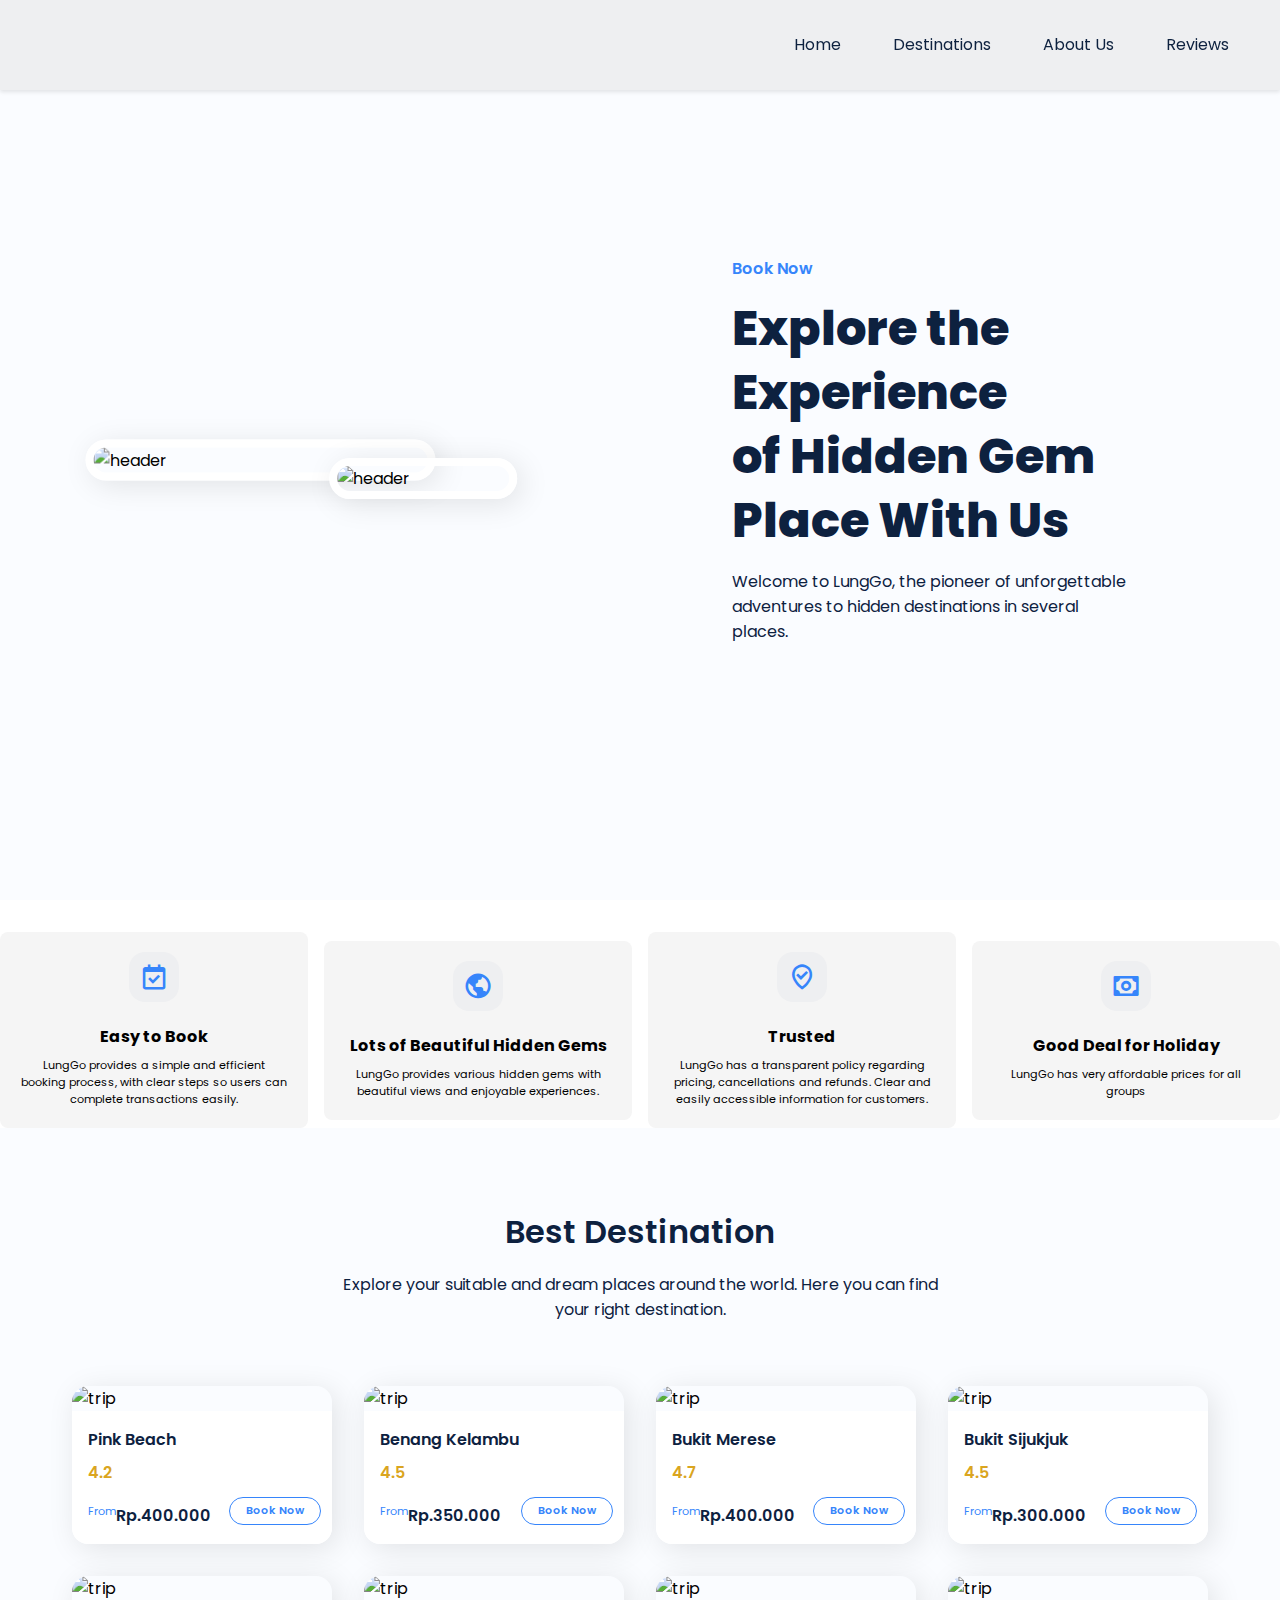
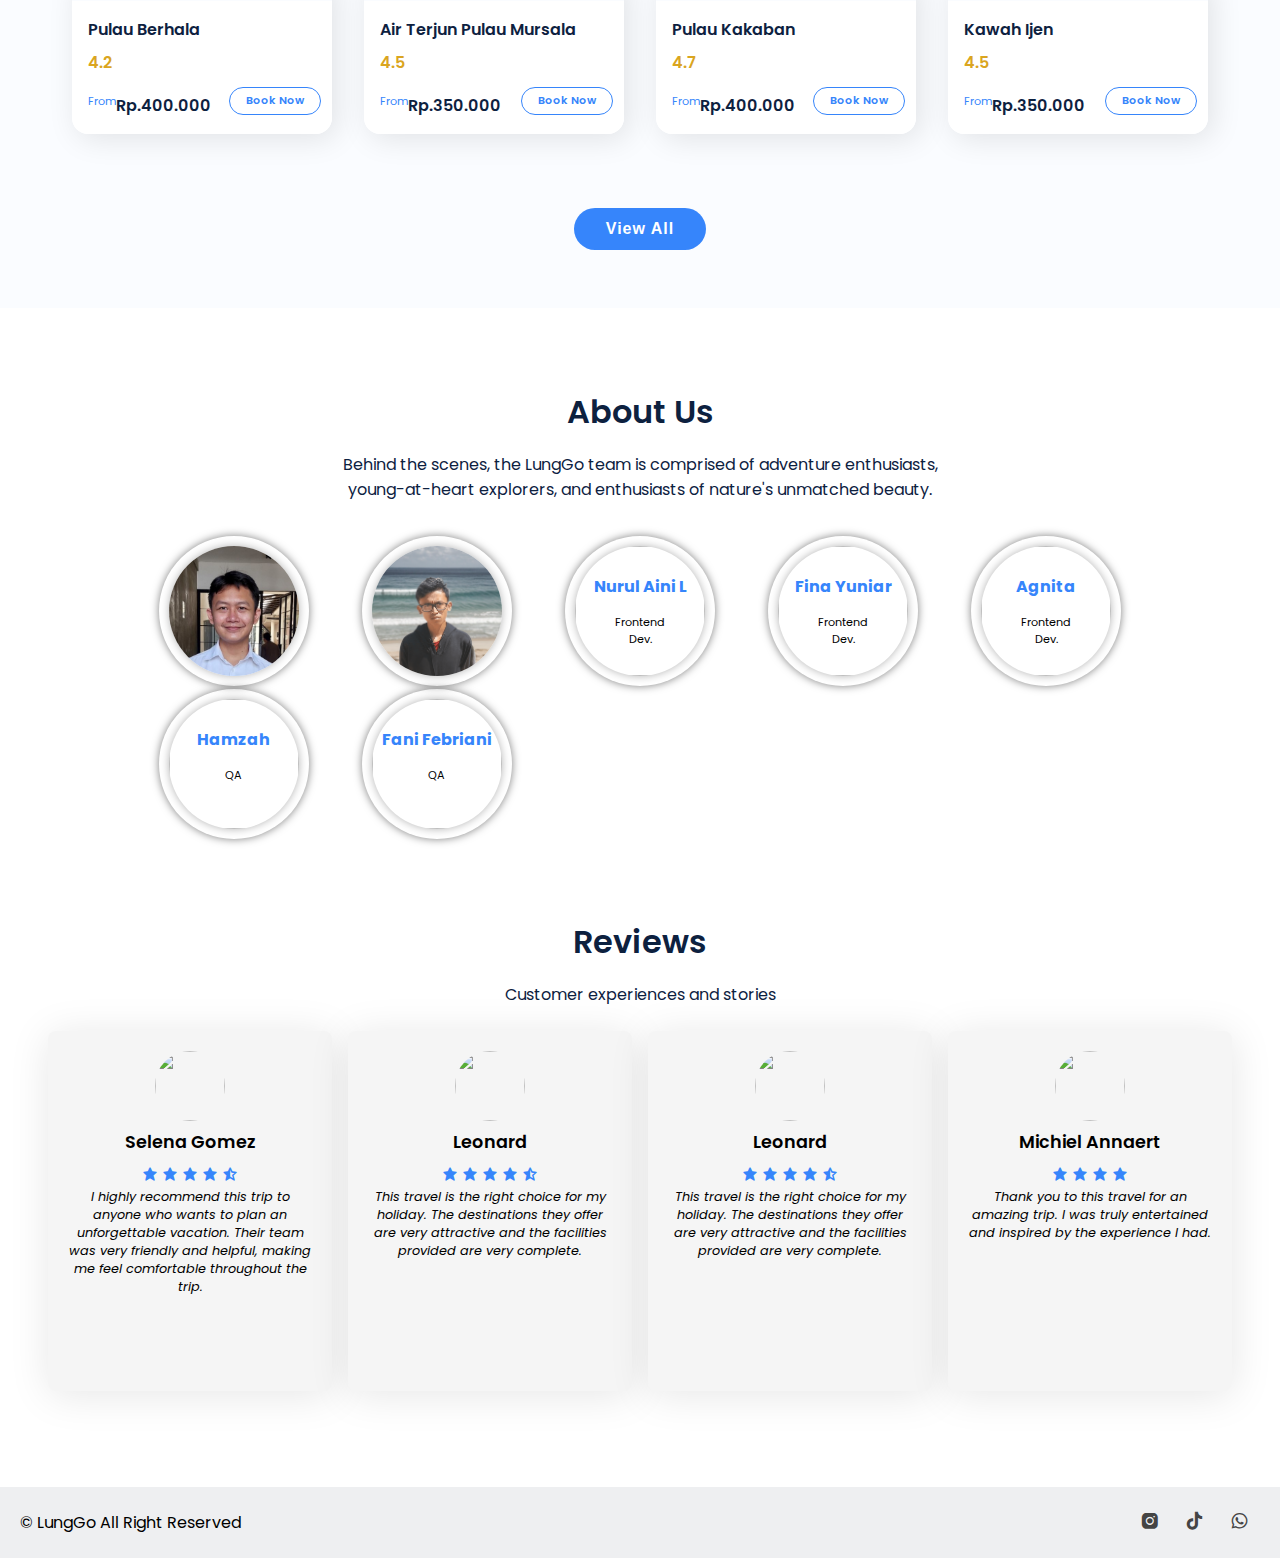
==== index.html @ 4b626840 "minor style adjustment" ====
<!DOCTYPE html>
<html lang="en">
  <head>
    <meta charset="UTF-8" />
    <meta http-equiv="X-UA-Compatible" content="IE=edge" />
    <meta name="viewport" content="width=device-width, initial-scale=1.0" />
    <link
      href="https://cdn.jsdelivr.net/npm/remixicon@3.2.0/fonts/remixicon.css"
      rel="stylesheet"
    />
    <link
      rel="stylesheet"
      href="https://cdn.jsdelivr.net/npm/boxicons@latest/css/boxicons.min.css"
    />
    <script src="https://unpkg.com/@phosphor-icons/web"></script>
    <link rel="stylesheet" href="css/styles.css" />

    <title>LungGo</title>
  </head>

  <body>
    <!-- Navbar -->
    <nav>
      <a href="index.html" class="logo"><img src="image/logo.png" alt="" /></a>
      <ul>
        <li class="link"><a href="#home">Home</a></li>
        <li class="link"><a href="#tripz">Destinations</a></li>
        <li class="link"><a href="#about">About Us</a></li>
        <li class="link"><a href="#reviews">Reviews</a></li>
      </ul>
      <div class="menu-toggle">
        <input type="checkbox" />
        <span></span>
        <span></span>
        <span></span>
      </div>
    </nav>

    <!-- Home -->
    <header>
      <div class="section__container header__container" id="home">
        <div class="header__image">
          <img src="image/aset11.jpg" alt="header" />
          <img src="image/aset12.jpg" alt="header" />
        </div>
        <div class="header__content">
          <div>
            <p class="sub__header">Book Now</p>
            <h1>Explore the Experience<br />of Hidden Gem Place With Us</h1>
            <p class="section__subtitle">
              Welcome to LungGo, the pioneer of unforgettable adventures to
              hidden destinations in several places.
            </p>
          </div>
        </div>
      </div>
    </header>

    <!-- 4reason -->
    <section class="tagline" id="tagline">
      <div class="tagline-container">
        <div class="box">
          <i class="bx bx-calendar-check"></i>
          <h2><strong>Easy to Book</strong></h2>
          <p>
            LungGo provides a simple and efficient booking process, with clear
            steps so users can complete transactions easily.
          </p>
        </div>
        <div class="box">
          <i class="bx bx-world"></i>
          <h2><strong>Lots of Beautiful Hidden Gems</strong></h2>
          <p>
            LungGo provides various hidden gems with beautiful views and
            enjoyable experiences.
          </p>
        </div>
        <div class="box">
          <i class="bx bx-been-here"></i>
          <h2><strong>Trusted</strong></h2>
          <p>
            LungGo has a transparent policy regarding pricing, cancellations and
            refunds. Clear and easily accessible information for customers.
          </p>
        </div>
        <div class="box">
          <i class="bx bx-money"></i>
          <h2><strong>Good Deal for Holiday</strong></h2>
          <p>LungGo has very affordable prices for all groups</p>
        </div>
      </div>
    </section>

    <!-- Destination -->
    <section class="trip" id="tripz">
      <div class="section__container trip__container">
        <h2 class="section__title">Best Destination</h2>
        <p class="section__subtitle">
          Explore your suitable and dream places around the world. Here you can
          find your right destination.
        </p>
        <div class="trip__grid">
          <div class="trip__card">
            <img src="image/PinkBeach.png" alt="trip" />
            <div class="trip__details">
              <p>Pink Beach</p>
              <div class="rating"><i class="ri-star-fill"></i> 4.2</div>
              <div class="booking__price">
                <div class="price"><span>From</span> Rp.400.000</div>
                <a href="cekout.html" class="book__now">Book Now</a>
              </div>
            </div>
          </div>
          <div class="trip__card">
            <img src="image/Benangkelambu.png" alt="trip" />
            <div class="trip__details">
              <p>Benang Kelambu</p>
              <div class="rating"><i class="ri-star-fill"></i> 4.5</div>
              <div class="booking__price">
                <div class="price"><span>From</span> Rp.350.000</div>
                <a href="cekout.html" class="book__now">Book Now</a>
              </div>
            </div>
          </div>
          <div class="trip__card">
            <img src="image/Bukitmerese.png" alt="trip" />
            <div class="trip__details">
              <p>Bukit Merese</p>
              <div class="rating"><i class="ri-star-fill"></i> 4.7</div>
              <div class="booking__price">
                <div class="price"><span>From</span> Rp.400.000</div>
                <a href="cekout.html" class="book__now">Book Now</a>
              </div>
            </div>
          </div>
          <div class="trip__card">
            <img src="image/bukitsijukjuk.png" alt="trip" />
            <div class="trip__details">
              <p>Bukit Sijukjuk</p>
              <div class="rating"><i class="ri-star-fill"></i> 4.5</div>
              <div class="booking__price">
                <div class="price"><span>From</span> Rp.300.000</div>
                <a href="cekout.html" class="book__now">Book Now</a>
              </div>
            </div>
          </div>
          <div class="trip__card">
            <img src="image/Pulauberhala.png" alt="trip" />
            <div class="trip__details">
              <p>Pulau Berhala</p>
              <div class="rating"><i class="ri-star-fill"></i> 4.2</div>
              <div class="booking__price">
                <div class="price"><span>From</span> Rp.400.000</div>
                <a href="cekout.html" class="book__now">Book Now</a>
              </div>
            </div>
          </div>
          <div class="trip__card">
            <img src="image/airterjunpulaumursalau.png" alt="trip" />
            <div class="trip__details">
              <p>Air Terjun Pulau Mursala</p>
              <div class="rating"><i class="ri-star-fill"></i> 4.5</div>
              <div class="booking__price">
                <div class="price"><span>From</span> Rp.350.000</div>
                <a href="cekout.html" class="book__now">Book Now</a>
              </div>
            </div>
          </div>
          <div class="trip__card">
            <img src="image/Pulaukakaban.png" alt="trip" />
            <div class="trip__details">
              <p>Pulau Kakaban</p>
              <div class="rating"><i class="ri-star-fill"></i> 4.7</div>
              <div class="booking__price">
                <div class="price"><span>From</span> Rp.400.000</div>
                <a href="cekout.html" class="book__now">Book Now</a>
              </div>
            </div>
          </div>
          <div class="trip__card">
            <img src="image/Kawahijen.png" alt="trip" />
            <div class="trip__details">
              <p>Kawah Ijen</p>
              <div class="rating"><i class="ri-star-fill"></i> 4.5</div>
              <div class="booking__price">
                <div class="price"><span>From</span> Rp.350.000</div>
                <a href="cekout.html" class="book__now">Book Now</a>
              </div>
            </div>
          </div>
        </div>
        <div class="view__all">
          <button class="btn">View All</button>
        </div>
      </div>
    </section>

    <!-- About Us -->
    <section class="about" id="about">
      <div class="section__container trip__container">
        <h2 class="section__title">About Us</h2>
        <p class="section__subtitle">
          Behind the scenes, the LungGo team is comprised of adventure
          enthusiasts, young-at-heart explorers, and enthusiasts of nature's
          unmatched beauty.
        </p>
      </div>
      <div class="team">
        <div class="team_box">
          <div class="profile">
            <img src="image/Arga.jpg" />
            <div class="info">
              <h2 class="name">
                Arga <br />
                Hanendar
              </h2>
              <p class="bio">PIC & Backend Dev.</p>
              <div class="team_icon">
                <i class="fa-brands fa-facebook-f"></i>
                <i class="fa-brands fa-twitter"></i>
                <i class="fa-brands fa-instagram"></i>
              </div>
            </div>
          </div>

          <div class="profile">
            <img src="image/gigih.png" />
            <div class="info">
              <h2 class="name">
                Gigih <br />
                Ragasajiwo
              </h2>
              <p class="bio">Backend Dev.</p>
              <div class="team_icon">
                <i class="fa-brands fa-facebook-f"></i>
                <i class="fa-brands fa-twitter"></i>
                <i class="fa-brands fa-instagram"></i>
              </div>
            </div>
          </div>

          <div class="profile">
            <img src="image/Nurul.jpg" />
            <div class="info">
              <h2 class="name">Nurul Aini L</h2>
              <p class="bio">Frontend Dev.</p>
              <div class="team_icon">
                <i class="fa-brands fa-facebook-f"></i>
                <i class="fa-brands fa-twitter"></i>
                <i class="fa-brands fa-instagram"></i>
              </div>
            </div>
          </div>

          <div class="profile">
            <img src="image/Fina.jpeg" />
            <div class="info">
              <h2 class="name">Fina Yuniar</h2>
              <p class="bio">Frontend Dev.</p>
              <div class="team_icon">
                <i class="fa-brands fa-facebook-f"></i>
                <i class="fa-brands fa-twitter"></i>
                <i class="fa-brands fa-instagram"></i>
              </div>
            </div>
          </div>

          <div class="profile">
            <img src="image/agnita.jpeg" />
            <div class="info">
              <h2 class="name">Agnita</h2>
              <p class="bio">Frontend Dev.</p>
              <div class="team_icon">
                <i class="fa-brands fa-facebook-f"></i>
                <i class="fa-brands fa-twitter"></i>
                <i class="fa-brands fa-instagram"></i>
              </div>
            </div>
          </div>

          <div class="profile">
            <img src="image/hamzah.jpeg" />
            <div class="info">
              <h2 class="name">Hamzah</h2>
              <p class="bio">QA</p>
              <div class="team_icon">
                <i class="fa-brands fa-facebook-f"></i>
                <i class="fa-brands fa-twitter"></i>
                <i class="fa-brands fa-instagram"></i>
              </div>
            </div>
          </div>

          <div class="profile">
            <img src="image/fani.jpeg" />
            <div class="info">
              <h2 class="name">Fani Febriani</h2>
              <p class="bio">QA</p>
              <div class="team_icon">
                <i class="fa-brands fa-facebook-f"></i>
                <i class="fa-brands fa-twitter"></i>
                <i class="fa-brands fa-instagram"></i>
              </div>
            </div>
          </div>
        </div>
      </div>
    </section>

    <!-- Reviews -->
    <section class="reviews" id="reviews">
      <div class="section__containerr trip__container">
        <h2 class="section__title">Reviews</h2>
        <p class="section__subtitle">Customer experiences and stories</p>
      </div>
      <div class="reviews-container">
        <div class="box">
          <div class="rev-img">
            <img src="image/selgom.jpg" alt="" />
          </div>
          <h2>Selena Gomez</h2>
          <div class="stars">
            <i class="bx bxs-star"></i>
            <i class="bx bxs-star"></i>
            <i class="bx bxs-star"></i>
            <i class="bx bxs-star"></i>
            <i class="bx bxs-star-half"></i>
          </div>
          <p>
            I highly recommend this trip to anyone who wants to plan an
            unforgettable vacation. Their team was very friendly and helpful,
            making me feel comfortable throughout the trip.
          </p>
        </div>

        <div class="box">
          <div class="rev-img">
            <img src="image/Leonard.jpg" alt="" />
          </div>
          <h2>Leonard</h2>
          <div class="stars">
            <i class="bx bxs-star"></i>
            <i class="bx bxs-star"></i>
            <i class="bx bxs-star"></i>
            <i class="bx bxs-star"></i>
            <i class="bx bxs-star-half"></i>
          </div>
          <p>
            This travel is the right choice for my holiday. The destinations
            they offer are very attractive and the facilities provided are very
            complete.
          </p>
        </div>

        <div class="box">
          <div class="rev-img">
            <img src="image/Leonard.jpg" alt="" />
          </div>
          <h2>Leonard</h2>
          <div class="stars">
            <i class="bx bxs-star"></i>
            <i class="bx bxs-star"></i>
            <i class="bx bxs-star"></i>
            <i class="bx bxs-star"></i>
            <i class="bx bxs-star-half"></i>
          </div>
          <p>
            This travel is the right choice for my holiday. The destinations
            they offer are very attractive and the facilities provided are very
            complete.
          </p>
        </div>

        <div class="box">
          <div class="rev-img">
            <img src="image/michiel-annaert.jpg" alt="" />
          </div>
          <h2>Michiel Annaert</h2>
          <div class="stars">
            <i class="bx bxs-star"></i>
            <i class="bx bxs-star"></i>
            <i class="bx bxs-star"></i>
            <i class="bx bxs-star"></i>
          </div>
          <p>
            Thank you to this travel for an amazing trip. I was truly
            entertained and inspired by the experience I had.
          </p>
        </div>
      </div>
    </section>

    <!-- Copyright -->
    <section class="footer" id="footer">
      <div class="footer__container"></div>
      <div class="copyright">
        <p>&#169; LungGo All Right Reserved</p>
        <div class="social">
          <a href="# "><i class="bx bxl-instagram-alt"></i></a>
          <a href="# "><i class="bx bxl-tiktok"></i></a>
          <a href="# "><i class="bx bxl-whatsapp"></i></a>
        </div>
      </div>
    </section>
    <script src="js/script.js"></script>
  </body>
</html>
---- css/styles.css ----
@import url("https://fonts.googleapis.com/css2?family=Poppins:wght@400;600;800&display=swap");

:root {
  --primary-color: #3685fb;
  --primary-color-dark: #2f73d9;
  --secondary-color: #fafcff;
  --text-dark: #0d213f;
  --text-light: #767268;
  --extra-light: #ffffff;
  --max-width: 1200px;
}

* {
  padding: 0;
  margin: 0;
  box-sizing: border-box;
}

.logo .img {
  width: 75px;
}

.icon i {
  font-size: 25px;
  color: #000;
  margin: 0 5px;
  cursor: pointer;
  transition: 0.3s;
}

.icon i:hover {
  color: var(--primary-color);
}

.tagline-container {
  display: grid;
  align-items: center;
  grid-template-columns: repeat(auto-fit, minmax(250px, auto));
  gap: 1rem;
  margin-top: 2rem;
}

.tagline-container .box {
  text-align: center;
  padding: 20px;
}

.tagline-container .box .bx {
  font-size: 30px;
  padding: 10px;
  background: #eeeff1;
  border-radius: 1rem;
  color: var(--primary-color);
}

.tagline-container .box h2 {
  font-size: 1rem;
  font-weight: 500;
  margin: 1.4rem 0 0.5rem;
}

.tagline-container .box p {
  font-size: 0.7rem;
}

.tagline-container .box .bx:hover,
.tagline-container .bx .bx-calendar-check {
  background: var(--secondary-color);
  color: gray;
}

.section__container {
  max-width: var(--max-width);
  margin: auto;
  padding: 3rem 2rem;
}

.section__containerr {
  max-width: var(--max-width);
  margin: auto;
  padding: 3rem 2rem;
}

.section__containerrr {
  max-width: var(--max-width);
  margin: auto;
  padding: 3rem 2rem;
}

.footer__container {
  max-width: var(--max-width);
  margin: auto;
  padding: 3rem 2rem;
}

.section__header {
  display: flex;
  align-items: center;
  justify-content: space-between;
  gap: 2rem;
  flex-wrap: wrap;
  margin-bottom: -1rem;
}

.section__title {
  font-size: 2rem;
  font-weight: 600;
  color: var(--text-dark);
  margin-bottom: 1rem;
  margin-top: 2rem;
}

.section__subtitle {
  font-size: 1rem;
  color: var(--text-dark);
  max-width: calc(var(--max-width) / 2);
}

.btn {
  padding: 0.75rem 2rem;
  outline: none;
  border: none;
  font-size: 1rem;
  color: var(--extra-light);
  background-color: var(--primary-color);
  border-radius: 5rem;
  cursor: pointer;
  transition: 0.3s;
}

.btn:hover {
  background-color: var(--primary-color-dark);
}

a {
  text-decoration: none;
}

img {
  width: 100%;
  display: block;
}

body {
  font-family: "Poppins", sans-serif;
}

nav {
  padding: 15px;
  position: fixed;
  top: 0;
  z-index: 1000;
  left: 50%;
  transform: translateX(-50%);
  width: 100%;
  display: flex;
  align-items: center;
  justify-content: space-between;
  background-color: #eeeff1;
  box-shadow: 0 2px 4px rgba(0, 0, 0, 0.1);
}

.nav-scroll {
  background-color: #f1f1f1; /* Change background color when scrolling */
  box-shadow: 0 4px 8px rgba(0, 0, 0, 0.1); /* Optional: Add a subtle box shadow */
}

/* Add some styles to the content to account for the fixed navbar */
.content {
  margin-top: 70px; /* Adjust this value based on the height of your navbar */
}

/* Styles for the default and scrolled navbar */
.nav-default {
  background-color: white;
}

.nav__logo {
  font-size: 1.2rem;
  font-weight: 500;
  margin-left: 50px;
  color: var(--text-dark);
  cursor: pointer;
}

.nav__logo span {
  color: var(--primary-color);
}

nav .menu {
  float: left;
  height: 50px;
  max-width: 600px;
}

ul {
  list-style: none;
  display: flex;
}

.link {
  margin-right: 20px;
}

nav ul {
  list-style-type: none;
  margin: 0;
  align-items: center;
  padding: 0;
  display: flex;
}

nav ul li {
  list-style-type: none;
  float: left;
  line-height: 60px;
}

nav ul li a {
  color: #fff;
  text-align: center;
  padding: 0px 16px 0px 16px;
  text-decoration: none;
}

nav ul li a:hover {
  text-decoration: underline;
}

/* Hamburger Menu */

.menu-toggle {
  display: none;
  flex-direction: column;
  height: 20px;
  justify-content: space-between;
  position: relative;
}

.menu-toggle input {
  position: absolute;
  width: 40px;
  height: 28px;
  opacity: 0.8;
  left: -6px;
  top: -3px;
  opacity: 0;
  cursor: pointer;
  z-index: 2;
}

.menu-toggle span {
  display: block;
  width: 28px;
  height: 3px;
  background-color: rgb(8, 8, 8);
  border-radius: 3px;
  transition: all 0.5s;
}

/* Hamburger Menu Animation */
.menu-toggle span:nth-child(2) {
  transform-origin: 0 0;
}

.menu-toggle span:nth-child(4) {
  transform-origin: 0 100%;
}

.menu-toggle input:checked ~ span:nth-child(2) {
  transform: rotate(45deg) translate(-1px, -1px);
}

.menu-toggle input:checked ~ span:nth-child(4) {
  transform: rotate(-45deg) translate(-1px, 0);
}

.menu-toggle input:checked ~ span:nth-child(3) {
  transform: scale(0);
}

.link a {
  padding: 0 1rem;
  color: var(--text-dark);
  transition: 0.3s;
}

.link a:hover {
  color: var(--primary-color);
}

header {
  background-color: var(--secondary-color);
}

.header__container {
  min-height: 100vh;
  display: grid;
  grid-template-columns: repeat(2, 1fr);
  gap: 2rem;
}

.header__image {
  position: relative;
  margin-top: 20px;
}

.header__image img {
  position: absolute;
  top: 50%;
  left: 50%;
  border: 0.5rem solid var(--extra-light);
  border-radius: 2rem;
  box-shadow: 5px 5px 30px rgba(0, 0, 0, 0.1);
}

.header__image img:nth-child(1) {
  max-width: 350px;
  transform: translate(-75%, -50%);
}

.header__image img:nth-child(2) {
  max-width: 250px;
  transform: translate(0%, -25%);
}

.header__content {
  display: flex;
  align-items: center;
  justify-content: center;
}

.header__content > div {
  max-width: 400px;
  display: grid;
  gap: 1rem;
}

.header__content .sub__header {
  font-size: 1rem;
  font-weight: 600;
  color: var(--primary-color);
}

.header__content h1 {
  font-size: 3rem;
  line-height: 4rem;
  font-weight: 800;
  color: var(--text-dark);
}

.header__content .action__btns {
  display: flex;
  align-items: center;
  gap: 2rem;
  margin-top: 1rem;
}

.trip {
  background-color: var(--secondary-color);
}

.trip__container :is(.section__title, .section__subtitle, .view__all) {
  text-align: center;
  margin-right: auto;
  margin-left: auto;
}

.trip__grid {
  display: grid;
  grid-template-columns: repeat(auto-fit, minmax(250px, auto));
  gap: 2rem;
  margin: 4rem 0;
}

.trip__card {
  border-radius: 1rem;
  display: grid;
  grid-template-columns: repeat(auto-fit, minmax(250px, auto));
  overflow: hidden;
  box-shadow: 5px 5px 30px rgba(0, 0, 0, 0.1);
}

.trip__details {
  padding: 1rem;
  display: grid;
  grid-template-columns: repeat(auto-fit, minmax(250px, auto));
  gap: 0.5rem;
  font-size: 1rem;
  font-weight: 600;
  color: var(--text-dark);
  background-color: var(--extra-light);
  cursor: pointer;
}

.rating {
  color: goldenrod;
}

.booking__price {
  display: flex;
  align-items: center;
  justify-content: space-between;
}

.price span {
  font-weight: 400;
  font-size: 0.7rem;
  color: var(--primary-color);
}

.price p {
  font-size: 0.9rem;
}

.book__now {
  padding: 0.3rem 1rem;
  margin-right: 17px;
  font-size: 11px;
  color: var(--primary-color);
  outline: none;
  border: 1px solid var(--primary-color);
  border-radius: 5rem;
  background-color: transparent;
  cursor: pointer;
  transition: 0.3s;
}

.book__now:hover {
  color: var(--extra-light);
  background-color: var(--primary-color);
}

.team {
  width: 100%;
  height: 32vh;
  background-size: cover;
  background-position: center;
}

.team h1 {
  display: flex;
  align-items: center;
  justify-content: center;
  font-size: 55px;
  margin-bottom: 30px;
}

.team h1 span {
  color: var(--primary-color);
  margin-left: 15px;
  font-family: mv boli;
}

.team h1 span::after {
  content: "";
  width: 100%;
  height: 2px;
  background: var(--primary-color);
  display: block;
  position: relative;
  bottom: 15px;
}

.team .team_box {
  width: 80%;
  margin: 0 auto;
  display: grid;
  align-items: center;
  justify-content: center;
  position: relative;
  top: -5%;
  grid-template-columns: repeat(auto-fit, minmax(180px, auto));
  gap: 0.2rem;
}

.team .team_box .profile {
  width: 150px;
  height: 150px;
  border-radius: 50%;
  margin: 0 25px;
  display: flex;
  align-items: center;
  justify-content: center;
  position: relative;
  box-shadow: 0 0 8px rgba(0, 0, 0, 0.5);
  transition: 0.4s;
}

.team .team_box .profile:hover {
  border-radius: 25px;
  height: 200px;
}

.team .team_box .profile img {
  width: 130px;
  height: 130px;
  object-fit: cover;
  object-position: center;
  border-radius: 50%;
  cursor: pointer;
  box-shadow: 0 0 8px rgba(0, 0, 0, 0.3);
  z-index: 2;
  transition: 0.4s;
}

.team .team_box .profile:hover img {
  border-radius: 20px;
  margin-top: -200px;
}

.team .team_box .profile .info {
  position: absolute;
  text-align: center;
  top: 25%;
  transition: 0.4s;
}

.team .team_box .profile:hover .info {
  top: 40%;
}

.team .team_box .profile .info .name {
  color: var(--primary-color);
  margin-bottom: 15px;
  font-size: medium;
}

.team .team_box .profile .info .bio {
  width: 78%;
  font-size: 0.7rem;
  text-align: center;
  margin: 0 auto 5px auto;
}

.team .team_box .profile .info .team_icon i {
  margin: 10px 5px 5px 0;
  cursor: pointer;
  transition: 0.3s;
}

.team .team_box .profile .info .team_icon i:hover {
  color: var(--main-color);
}

.reviews-container {
  display: grid;
  text-align: center;
  grid-template-columns: repeat(auto-fit, minmax(200px, auto));
  gap: 1rem;
  height: 40vh;
  padding: 0 3rem;
  margin-top: -1.5rem;
}

.rev-img {
  width: 70px;
  height: 70px;
}

.rev-img img {
  width: 100%;
  height: 100%;
  border-radius: 50%;
  object-fit: cover;
  object-position: center;
  border: 2px solid var(--second-color);
}

.reviews-container .box {
  display: flex;
  flex-direction: column;
  align-items: center;
  text-align: center;
  top: -20%;
  padding: 20px;
  box-shadow: 1px 4px 41px rgba(0, 0, 0, 0.1);
  border-radius: 0.5rem;
}

.reviews-container .box h2 {
  font-size: 1.1rem;
  font-weight: 600;
  margin: 0.5rem 0 0.5rem;
}

.reviews-container .box p {
  font-style: italic;
  font-size: 0.8rem;
}

.reviews-container .box .stars .bx {
  color: var(--primary-color);
}

/* checkout  */
/* Gaya untuk container utama */
.container {
  display: grid;
  gap: 20px;
  margin: 20px auto;
  margin-top: 8rem;
  max-width: 1200px;
  justify-content: space-between;
  grid-template-columns: 1fr 1fr; /* Memisahkan grid menjadi dua kolom */
}

/* Gaya untuk box (shared styling) */
.box {
  background-color: #f5f5f5;
  padding: 20px;
  border-radius: 8px;
}

/* Gaya untuk grid Booking Information */
.BI-container,
.ContactDetails-container,
.Description-container {
  display: grid;
  grid-template-columns: repeat(auto-fit, minmax(300px, 1fr));
  gap: 20px;
  justify-content: space-between;
}

.container .BI-container .box h1,
.container .ContactDetails-container .box h1,
.container .Description-container .box h1,
.container .Pricedetails-container .box h1,
.container .CM-container .box h1 {
  font-size: 1.5rem;
  margin-bottom: 0.2rem;
}

.container .BI-container .box p {
  text-align: justify;
}

.container .BI-container .box h2 {
  font-size: 1.3rem;
}

.container .BI-container .box h3 {
  font-size: 0.8rem;
  color: #555;
  font-weight: 500;
  margin-bottom: 0.8rem;
}

/* Gaya untuk gambar */
.BI-img img {
  width: 100%;
  height: auto;
  border-radius: 8px;
  margin-bottom: 10px;
}

/* Gaya untuk form container */
.form-container {
  margin-bottom: 1rem;
}

/* Gaya untuk teks h2 pada form-container */
.form-container h2 {
  margin-bottom: 0.5rem;
  font-size: 1rem;
  color: #555;
}

.form-container span {
  font-size: 0.7rem;
  color: red;
  font-weight: 500;
}

.icon-container {
  display: flex;
  align-items: center;
}

.icon-container i {
  margin-right: 8px; /* Atur jarak antara ikon dan teks sesuai kebutuhan */
}
button {
  position: relative;
  border-radius: 20px;
  border: 1px solid #4bb6b7;
  background-color: var(--primary-color);
  color: #fff;
  font-size: 15px;
  font-weight: 700;
  margin: 10px;
  padding: 10px 30px;
  letter-spacing: 1px;
  text-transform: capitalize;
  transition: 0.3s ease-in-out;
}

/* Gaya untuk input teks, email, dan nomor */
.form-container input[type="text"],
.form-container input[type="email"],
.form-container input[type="number"],
.form-container input[type="date"] {
  border: 1px solid #ccc;
  padding: 0.5rem;
  width: 100%;
  box-sizing: border-box;
  margin-bottom: 1rem;
}

/* Gaya untuk dropdown */
.DROPDOWN select {
  border: 1px solid #ccc;
  padding: 0.5rem;
  width: 100%;
  box-sizing: border-box;
  margin-bottom: 1rem;
}

/* Gaya untuk section harga, pajak, dan diskon */
.price,
.tax,
.discount,
.total {
  display: flex;
  justify-content: space-between;
  margin-top: 10px;
}

/* Gaya untuk elemen h2 */
.price h2,
.tax h2,
.discount h2 {
  font-size: 1rem;
  flex-grow: 1;
  font-weight: 600;
}

.total {
  border-top: 1px solid #e1e1e1; /* Atur warna dan ketebalan sesuai kebutuhan */
  margin-top: 10px;
  padding-top: 10px;
}

.total h2 {
  font-size: 1.3rem;
  flex-grow: 1;
  font-weight: 650;
  color: var(--primary-color);
}

/* Gaya untuk elemen p */
.price p,
.tax p,
.discount p {
  flex-shrink: 1;
  text-align: right;
}

.total p {
  font-size: 1.3rem;
  flex-shrink: 1;
  text-align: right;
  color: var(--primary-color);
}

.discount p {
  color: red;
}

/* Gaya untuk container CM-container */
.Pricedetails-container,
.CM-container {
  display: grid;
  grid-template-columns: 1fr;
  gap: 20px;
  height: 40vh;
}

.CM-container {
  width: 300px; /* Sesuaikan lebar sesuai kebutuhan */
  margin-top: -80px; /* Sesuaikan nilai negatif sesuai kebutuhan */
  display: flex;
  justify-content: space-between;
}

.payment {
  padding: 0.3rem 1rem;
  margin-right: 17px;
  font-size: 14px;
  color: var(--primary-color);
  outline: none;
  border: 1px solid var(--primary-color);
  border-radius: 5rem;
  background-color: transparent;
  cursor: pointer;
  transition: 0.3s;
  margin-bottom: 2rem;
}

.payment:hover {
  color: var(--extra-light);
  background-color: var(--primary-color);
}

.payment-method label {
  display: flex;
}

/* Gaya untuk setiap gambar payment method */
.payment-method img {
  max-width: 45px; /* Sesuaikan lebar maksimal sesuai kebutuhan */
  margin-top: 10px;
}

.copyright {
  padding: 20px;
  display: flex;
  justify-content: space-between;
  align-items: center;
  background: #eeeff1;
}

.social a {
  color: #444;
  padding: 10px;
  font-size: 21px;
}

/* Responsive */
@media (width < 1200px) {
  .header__image img:nth-child(1) {
    max-width: 300px;
  }

  .header__image img:nth-child(2) {
    max-width: 200px;
  }
}

@media (width < 500px) {
  .header__image img:nth-child(1) {
    max-width: 250px;
    transform: translate(-65%, -40%);
  }
}

.header__image img:nth-child(2) {
  max-width: 188px;
  transform: translate(-10%, -5%);
}

@media (width < 1035px) {
  .footer__container {
    max-width: var(--max-width);
    margin: auto;
    padding: 7rem 3rem 2rem;
  }
}

@media (width < 950px) {
  .section__containerr {
    max-width: var(--max-width);
    margin: auto;
    padding: 8rem 4rem 2rem;
  }
}

@media (width < 944px) {
  .footer__container {
    max-width: var(--max-width);
    margin: auto;
    padding: 22rem 3rem 2rem;
  }
}

@media (width < 900px) {
  .header__container {
    grid-template-columns: repeat(1, 1fr);
  }

  .header__image {
    min-height: 500px;
  }

  .trip__grid {
    grid-template-columns: repeat(2, -2fr);
  }

  .section__containerr {
    max-width: var(--max-width);
    margin: auto;
    padding: 9rem 4rem 2rem;
  }

  .reviews-container {
    gap: 1rem;
    grid-template-columns: repeat(1, 1fr);
  }

  .container {
    grid-template-columns: repeat(2, 1fr);
  }

  .footer__container {
    max-width: var(--max-width);
    margin: auto;
    padding: 42rem 3rem 2rem;
  }
}

@media (width < 750px) {
  .section__containerr {
    max-width: var(--max-width);
    margin: auto;
    padding: 16rem 4rem 2rem;
  }
}

@media (width < 695px) {
  .section__containerr {
    max-width: var(--max-width);
    margin: auto;
    padding: 28rem 4rem 2rem;
  }
}

@media (width < 690px) {
  .container {
    grid-template-columns: repeat(1, 1fr);
  }

  .footer__container {
    max-width: var(--max-width);
    margin: auto;
    padding: 50rem 3rem 2rem;
  }
}

@media (width < 375px) {
  .footer__container {
    max-width: var(--max-width);
    margin: auto;
    padding: 55rem 3rem 2rem;
  }
}

@media (width < 469px) {
  .section__containerr {
    max-width: var(--max-width);
    margin: auto;
    padding: 56rem 4rem 2rem;
  }
}

@media (width < 350px) {
  .section__containerr {
    max-width: var(--max-width);
    margin: auto;
    padding: 56rem 4rem 2rem;
  }
}

@media (width < 600px) {
  .trip__grid {
    grid-template-columns: repeat(1, 1fr);
  }

  .reviews-container {
    grid-template-columns: repeat(1, 1fr);
  }
}

@media (max-width: 768px) {
  .team,
  .reviews {
    padding: 30px 0;
  }

  .profile {
    text-align: center;
  }

  .team_icon {
    margin-top: 10px;
  }

  .social {
    margin-top: 10px;
  }

  .social a i {
    font-size: 1.5em;
  }
}

@media only screen and (max-width: 600px) {
  .content2 {
    max-width: 100%;
    padding: 10px;
  }
}

@media only screen and (max-width: 690px) {
  .section__containerrr {
    max-width: var(--max-width);
    margin: auto;
    padding: 19rem 4rem 2rem;
  }
}

@media screen and (max-width: 991.98px) {
  nav .menu ul {
    display: none;
    margin-top: 60px;
    position: absolute;
    top: 0;
    left: 0;
    width: 100%;
  }
  nav .menu ul li {
    width: 100%;
    border-bottom: 1px solid #ccc;
    background-color: #fff;
    line-height: 40px;
  }
  nav .menu ul li a {
    color: #333;
  }

  nav ul li:last-of-type {
    padding-bottom: 8px;
  }

  nav ul.hidden {
    display: none;
  }

  .menu-icon {
    display: flex;
    align-items: center;
  }
}

@media only screen and (max-width: 700px) {
  /* Sesuaikan gaya untuk layar kecil jika diperlukan */
  .copyright {
    font-size: 10px;
  }

  .copyright .social a {
    font-size: 10px;
  }
}

@media screen and (max-width: 770px) {
  .menu-toggle {
    display: flex;
  }
  nav ul {
    position: absolute;
    right: 0;
    top: 0;
    width: 50%;
    height: 100vh;
    justify-content: space-evenly;
    flex-direction: column;
    align-items: center;
    background-color: #eeeff1;
    z-index: -1;
    transform: translateX(100%);
    transition: all 1s;
    opacity: 0;
  }

  nav ul.slide {
    opacity: 1;
    transform: translateX(0);
  }
}

/* Mobile responsif page checkout */

/* Tambahkan media query untuk perangkat dengan lebar kurang dari 600px */
@media only screen and (max-width: 600px) {
  /* Container utama menjadi satu kolom */
  .container {
    grid-template-columns: 1fr;
  }

  /* Container Booking Information, Contact Details, dan Description menjadi satu kolom */
  .BI-container,
  .ContactDetails-container,
  .Description-container,
  .Pricedetails-container,
  .CM-container {
    grid-template-columns: 1fr;
  }

  /* Sesuaikan lebar form-container pada perangkat mobile */
  .form-container {
    width: 100%;
  }

  /* Sesuaikan lebar pada Payment Method container */
  .CM-container {
    width: 100%;
    margin-top: 0; /* Hapus margin-top negatif */
  }
}

/* Tambahkan media query untuk perangkat dengan lebar kurang dari 768px (contoh: perangkat mobile) */
@media only screen and (max-width: 768px) {
  .tagline-container {
    grid-template-columns: 1fr; /* Mengatur ulang jumlah kolom pada tagline container */
    margin-top: 1rem; /* Menyesuaikan margin top */
  }

  .tagline-container .box {
    padding: 15px; /* Menyesuaikan padding */
  }

  .nav__logo {
    margin-left: 20px; /* Menyesuaikan margin pada logo */
  }

  .nav__links {
    display: none; /* Sembunyikan link pada menu utama */
  }

  .menu-toggle {
    display: flex; /* Tampilkan tombol hamburger menu */
  }

  .header__container {
    grid-template-columns: 1fr; /* Mengatur ulang jumlah kolom pada header container */
    gap: 1rem; /* Menyesuaikan gap pada header container */
  }

  .header__image img {
    max-width: 100%; /* Mengatur gambar agar responsif */
    transform: translate(-50%, -50%) scale(0.8); /* Menyesuaikan posisi dan skala gambar */
  }

  .header__content {
    text-align: center; /* Mengatur alignment pada konten header */
  }

  .header__content h1 {
    font-size: 2.5rem; /* Menyesuaikan ukuran font pada judul */
    line-height: 3rem; /* Menyesuaikan jarak antar baris pada judul */
  }

  .header__content .action__btns {
    flex-direction: column; /* Mengatur layout tombol aksi menjadi kolom */
    gap: 1rem; /* Menyesuaikan jarak antar tombol aksi */
  }

  .trip__grid {
    grid-template-columns: 1fr; /* Mengatur ulang jumlah kolom pada trip grid */
  }
}

@media only screen and (max-width: 600px) {
  .team {
    margin: 0 auto;
    justify-content: center;
  }
}

/* Aturan media query untuk perangkat dengan lebar kurang dari atau sama dengan 768px */
@media only screen and (max-width: 500px) {
  .header__image img {
    max-width: 100%;
    height: auto; /* Menyesuaikan tinggi agar proporsi gambar tetap terjaga */
    transform: translate(-50%, -50%) scale(-10); /* Menyesuaikan posisi dan skala gambar untuk layar mobile */
  }

  nav ul {
    position: absolute;
    right: 0;
    top: 0;
    width: 50%;
    height: 50vh;
    justify-content: space-evenly;
    flex-direction: column;
    align-items: center;
    background-color: #eeeff1;
    z-index: -1;
    transform: translateX(100%);
    transition: all 1s;
    opacity: 0;
  }
}
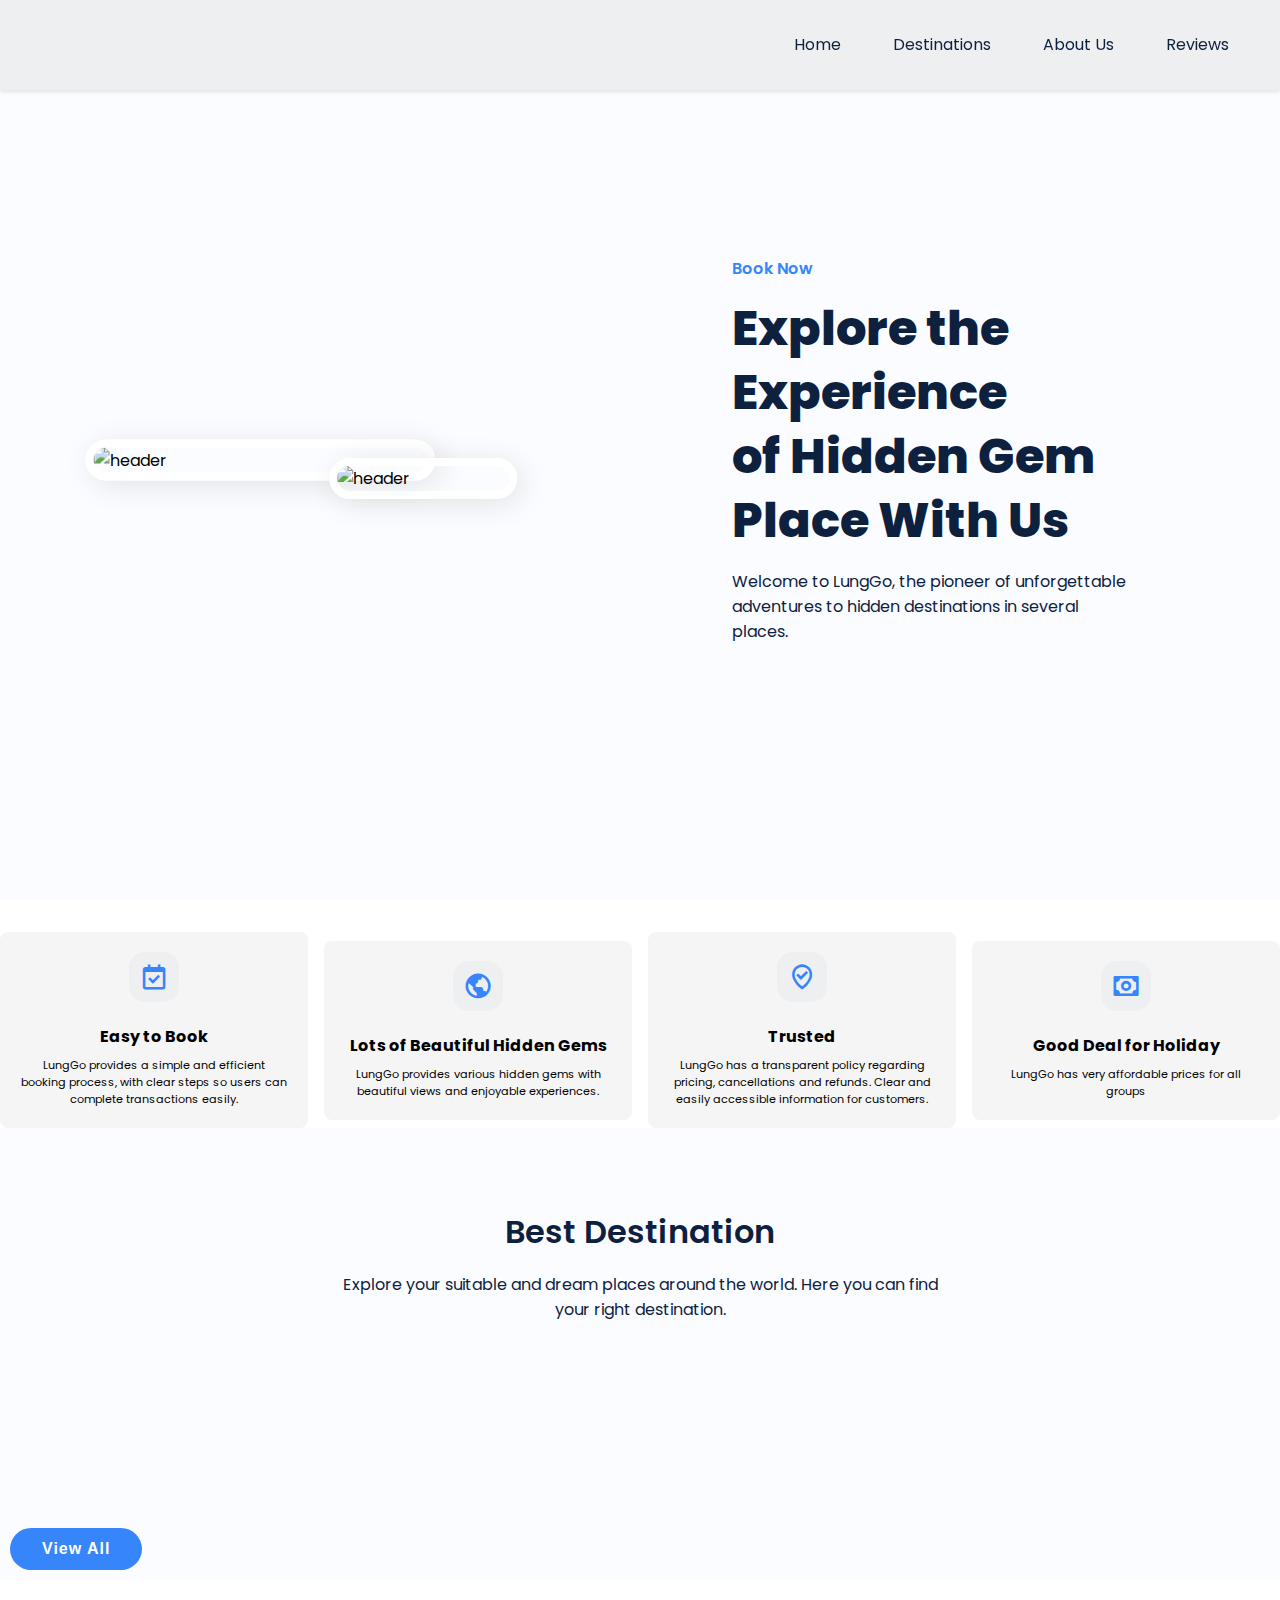
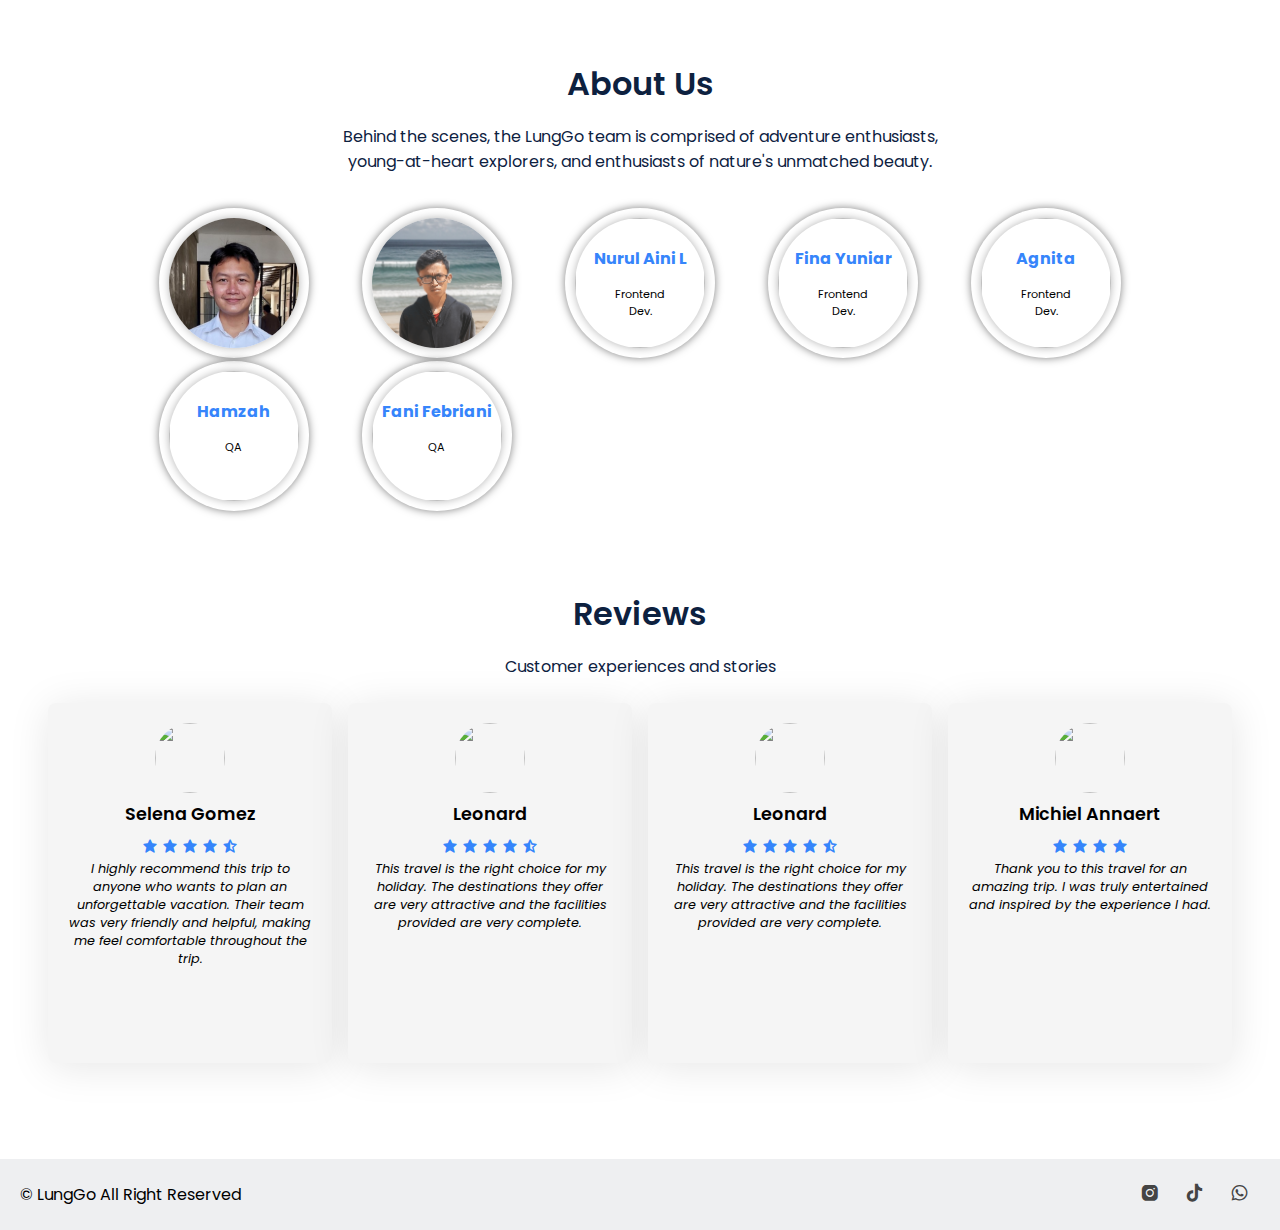
==== commit 1624e441: "fetching cekout from index" ====
--- a/index.html
+++ b/index.html
@@ -14,7 +14,7 @@
     />
     <script src="https://unpkg.com/@phosphor-icons/web"></script>
     <link rel="stylesheet" href="css/styles.css" />
-
+    <link rel="icon" type="image/s" href="image/icon.svg">
     <title>LungGo</title>
   </head>
 
@@ -100,95 +100,15 @@
           find your right destination.
         </p>
         <div class="trip__grid">
-          <div class="trip__card">
-            <img src="image/PinkBeach.png" alt="trip" />
-            <div class="trip__details">
-              <p>Pink Beach</p>
-              <div class="rating"><i class="ri-star-fill"></i> 4.2</div>
-              <div class="booking__price">
-                <div class="price"><span>From</span> Rp.400.000</div>
-                <a href="cekout.html" class="book__now">Book Now</a>
-              </div>
-            </div>
-          </div>
-          <div class="trip__card">
-            <img src="image/Benangkelambu.png" alt="trip" />
-            <div class="trip__details">
-              <p>Benang Kelambu</p>
-              <div class="rating"><i class="ri-star-fill"></i> 4.5</div>
-              <div class="booking__price">
-                <div class="price"><span>From</span> Rp.350.000</div>
-                <a href="cekout.html" class="book__now">Book Now</a>
-              </div>
-            </div>
-          </div>
-          <div class="trip__card">
-            <img src="image/Bukitmerese.png" alt="trip" />
-            <div class="trip__details">
-              <p>Bukit Merese</p>
-              <div class="rating"><i class="ri-star-fill"></i> 4.7</div>
-              <div class="booking__price">
-                <div class="price"><span>From</span> Rp.400.000</div>
-                <a href="cekout.html" class="book__now">Book Now</a>
-              </div>
-            </div>
-          </div>
-          <div class="trip__card">
-            <img src="image/bukitsijukjuk.png" alt="trip" />
-            <div class="trip__details">
-              <p>Bukit Sijukjuk</p>
-              <div class="rating"><i class="ri-star-fill"></i> 4.5</div>
-              <div class="booking__price">
-                <div class="price"><span>From</span> Rp.300.000</div>
-                <a href="cekout.html" class="book__now">Book Now</a>
-              </div>
-            </div>
-          </div>
-          <div class="trip__card">
-            <img src="image/Pulauberhala.png" alt="trip" />
-            <div class="trip__details">
-              <p>Pulau Berhala</p>
-              <div class="rating"><i class="ri-star-fill"></i> 4.2</div>
-              <div class="booking__price">
-                <div class="price"><span>From</span> Rp.400.000</div>
-                <a href="cekout.html" class="book__now">Book Now</a>
-              </div>
-            </div>
-          </div>
-          <div class="trip__card">
-            <img src="image/airterjunpulaumursalau.png" alt="trip" />
-            <div class="trip__details">
-              <p>Air Terjun Pulau Mursala</p>
-              <div class="rating"><i class="ri-star-fill"></i> 4.5</div>
-              <div class="booking__price">
-                <div class="price"><span>From</span> Rp.350.000</div>
-                <a href="cekout.html" class="book__now">Book Now</a>
-              </div>
-            </div>
-          </div>
-          <div class="trip__card">
-            <img src="image/Pulaukakaban.png" alt="trip" />
-            <div class="trip__details">
-              <p>Pulau Kakaban</p>
-              <div class="rating"><i class="ri-star-fill"></i> 4.7</div>
-              <div class="booking__price">
-                <div class="price"><span>From</span> Rp.400.000</div>
-                <a href="cekout.html" class="book__now">Book Now</a>
-              </div>
-            </div>
-          </div>
-          <div class="trip__card">
-            <img src="image/Kawahijen.png" alt="trip" />
-            <div class="trip__details">
-              <p>Kawah Ijen</p>
-              <div class="rating"><i class="ri-star-fill"></i> 4.5</div>
-              <div class="booking__price">
-                <div class="price"><span>From</span> Rp.350.000</div>
-                <a href="cekout.html" class="book__now">Book Now</a>
-              </div>
-            </div>
-          </div>
-        </div>
+        
+            <div class="trip__card">
+              <!-- <div class="trip__card-container"></div> -->
+            
+          </div>
+
+          </div>
+          </div>
+ 
         <div class="view__all">
           <button class="btn">View All</button>
         </div>
--- a/css/styles.css
+++ b/css/styles.css
@@ -379,6 +379,10 @@
   grid-template-columns: repeat(auto-fit, minmax(250px, auto));
   overflow: hidden;
   box-shadow: 5px 5px 30px rgba(0, 0, 0, 0.1);
+  margin: 10px 10px;
+}
+.trip__card-container{
+  margin: 10px 10px;
 }
 
 .trip__details {
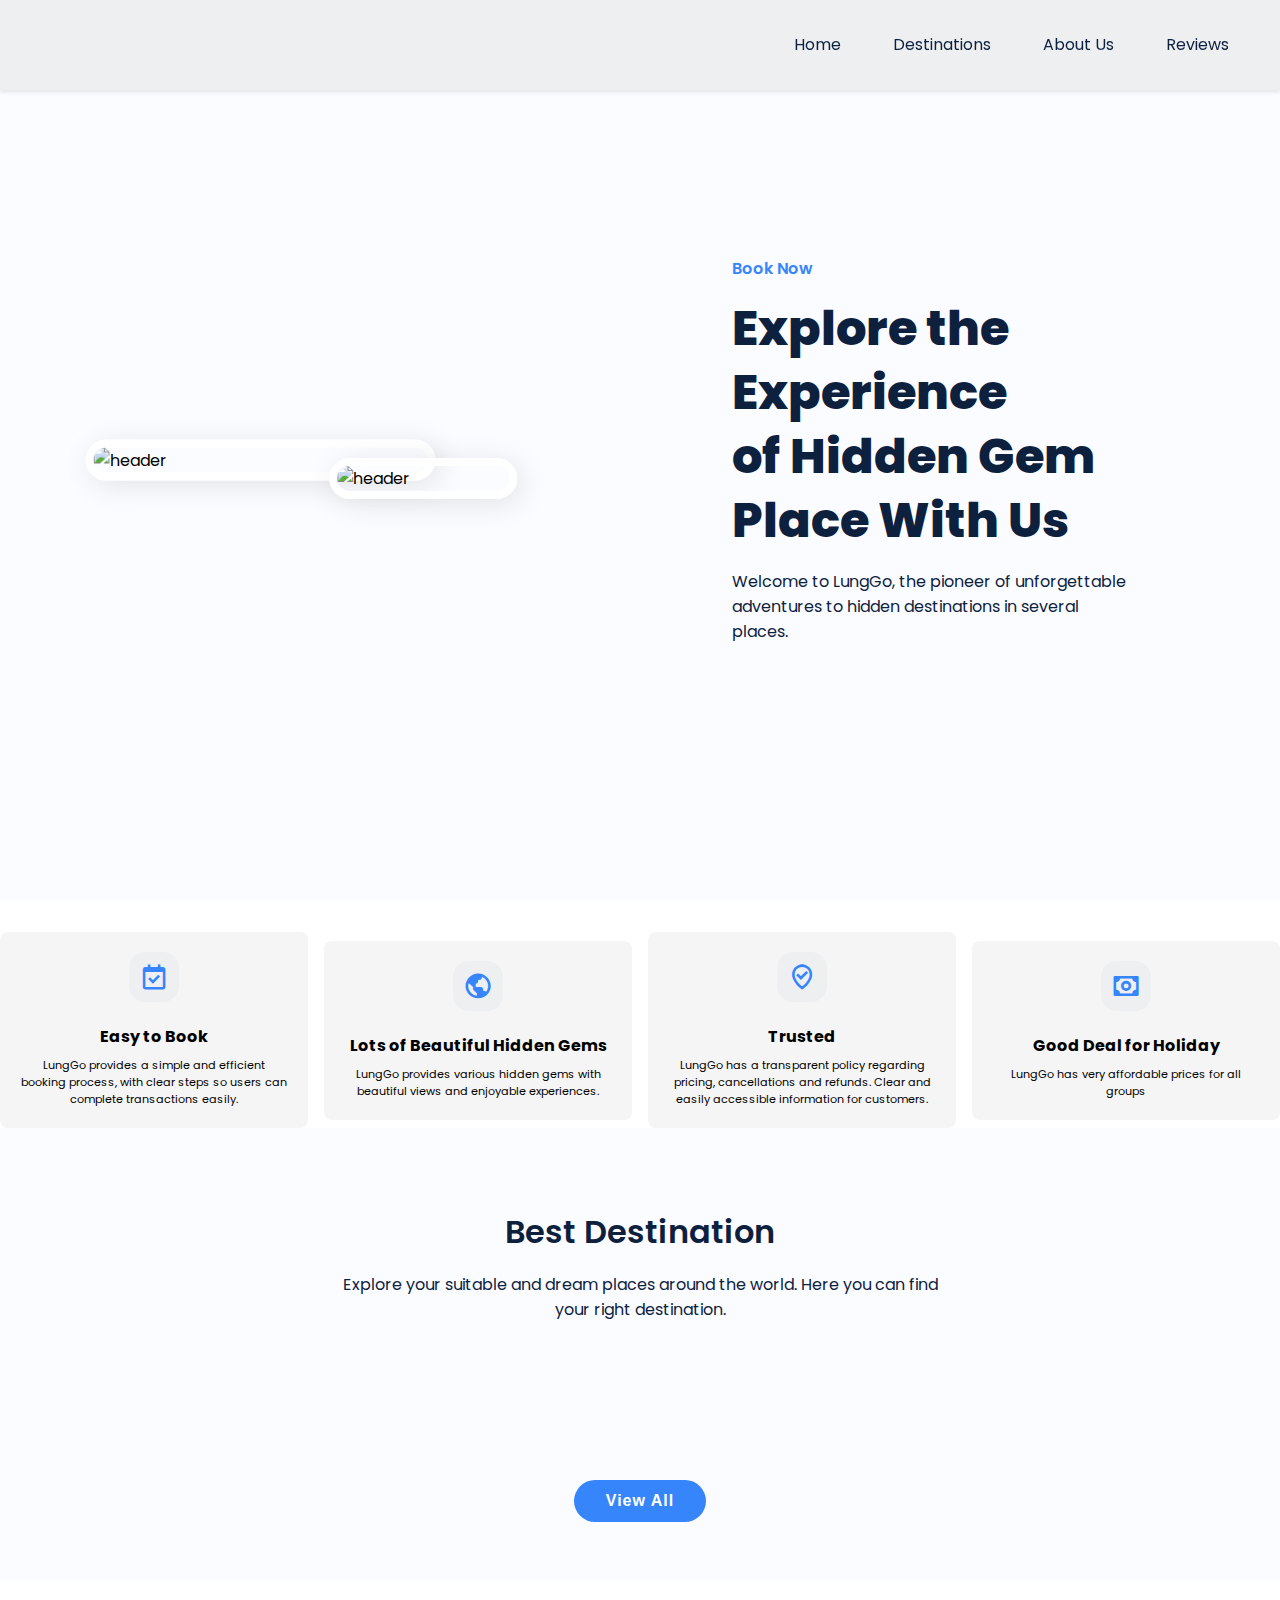
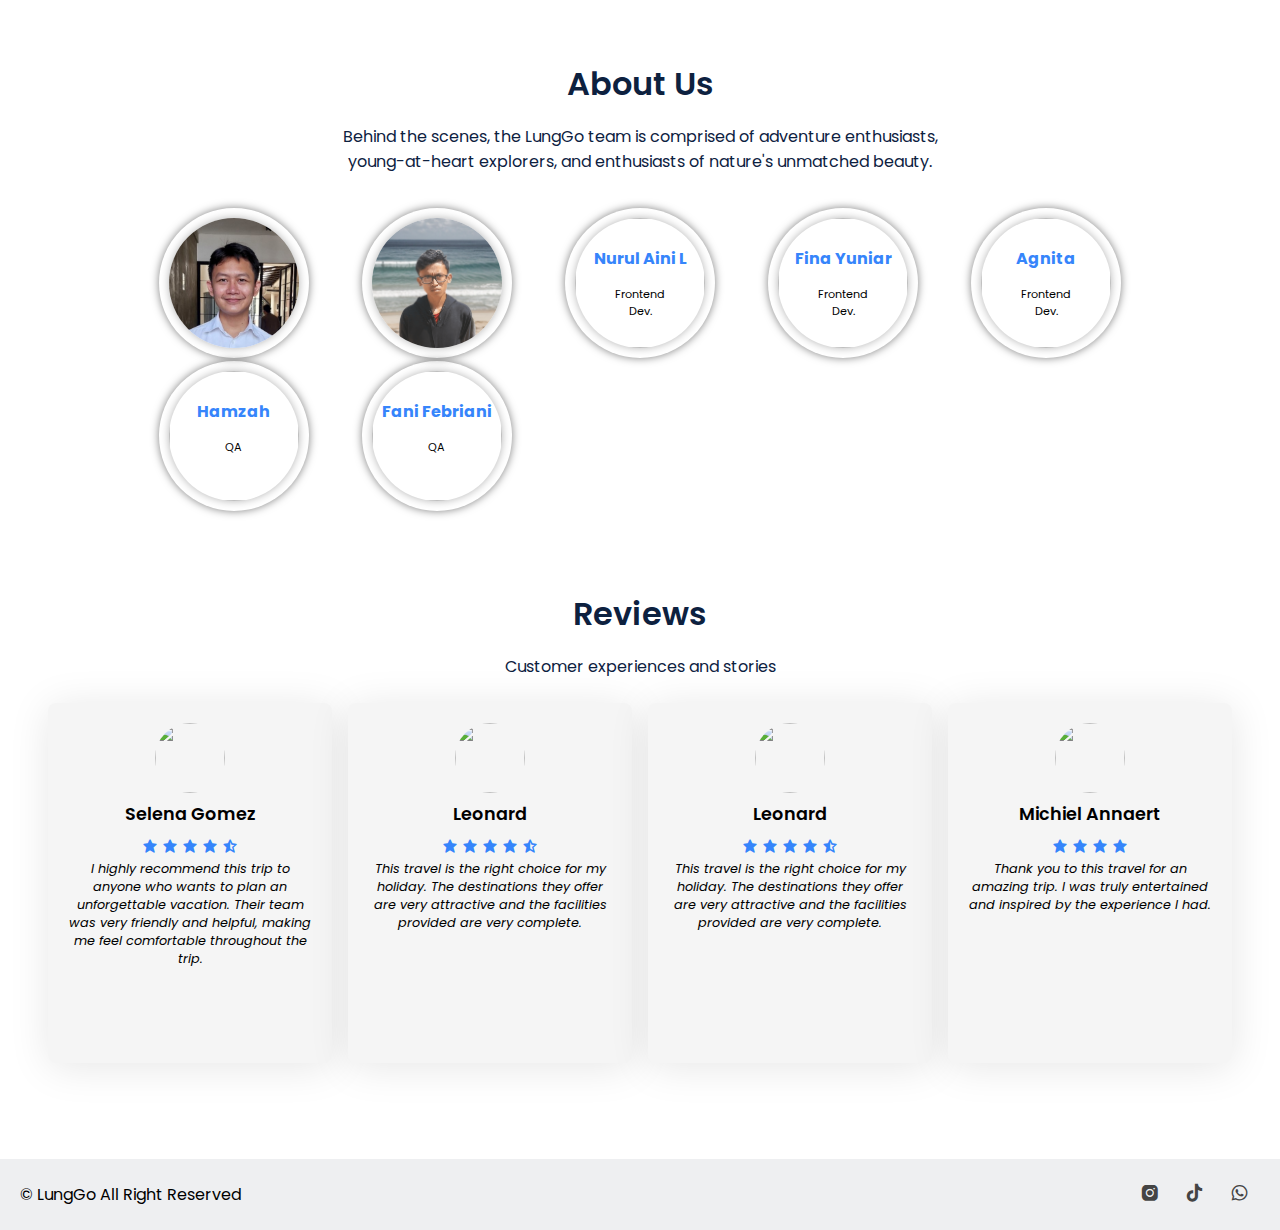
==== commit f3e60a75: "add function" ====
--- a/index.html
+++ b/index.html
@@ -105,12 +105,13 @@
               <!-- <div class="trip__card-container"></div> -->
             
           </div>
-
-          </div>
+          
+          </div>
+          <div class="view__all">
+            <button id="viewAllButton" class="btn">View All</button>
           </div>
  
-        <div class="view__all">
-          <button class="btn">View All</button>
+        
         </div>
       </div>
     </section>
--- a/css/styles.css
+++ b/css/styles.css
@@ -411,6 +411,7 @@
   font-weight: 400;
   font-size: 0.7rem;
   color: var(--primary-color);
+  padding-right: 10px
 }
 
 .price p {
@@ -807,7 +808,7 @@
 }
 
 .payment-method label {
-  display: flex;
+  display:flex;
 }
 
 /* Gaya untuk setiap gambar payment method */
